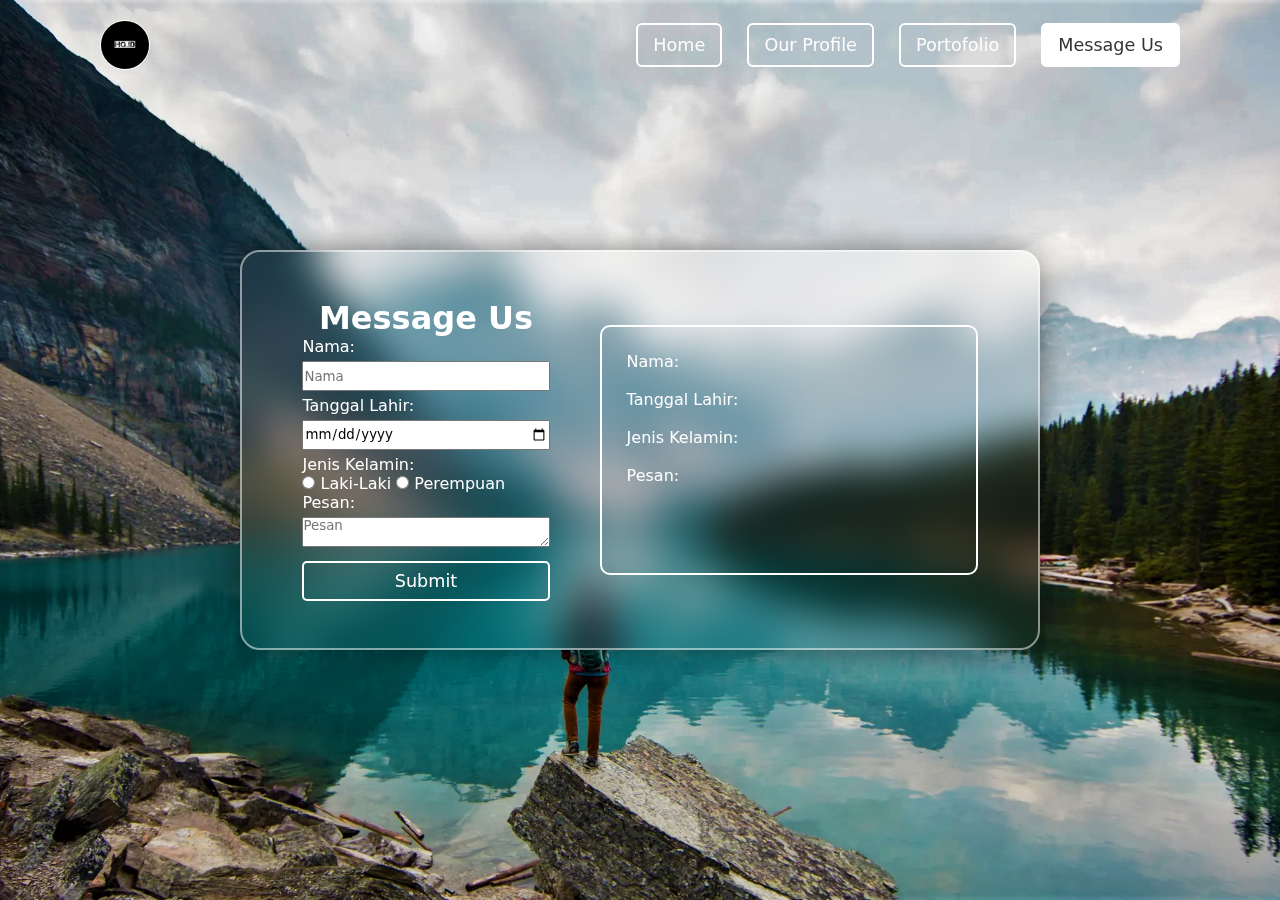
==== message.html @ 91d3b761 "Add files via upload" ====
<!DOCTYPE html>
<html lang="en">
<head>
    <meta charset="UTF-8">
    <meta http-equiv="X-UA-Compatible" content="IE=edge">
    <meta name="viewport" content="width=device-width, initial-scale=1.0">
    <title>HQ ID Official Website - Message Us</title>
    <link rel="stylesheet" href="../css/message.css"/>
</head>
<body>
    <header>
        <img class="logo" src="../img/logo.jpeg" alt="logo"/>
        <input type="checkbox" id="toggle">
        <label for="toggle" class="toggle">
            <span class="bar"></span>
            <span class="bar"></span>
            <span class="bar"></span>
        </label>
        <nav class="navbar">
            <a href="index.html">Home</a>
            <a href="profile.html">Our Profile</a>
            <a href="portofolio.html">Portofolio</a>
            <a href="#" class="actived">Message Us</a>
        </nav>
    </header>

    <div class="form-section" id="form-section">
        <form name="message-form" class="message-us" onsubmit="return validateForm()">
            <h2>Message Us</h2>
            Nama: 
            <input class="input-box" placeholder="Nama" id="input-nama" type="text" name="full-name"/>
            <br>

            Tanggal Lahir: 
            <input class="input-box" type="date" name="birth-date"/>
            <br>

            Jenis Kelamin: 
            <br>
            <input type="radio" id="male" name="gender" value="Laki-Laki"/>
            <label for="male">Laki-Laki</label>
            <input type="radio" id="female" name="gender" value="Perempuan"/>
            <label for="female">Perempuan</label>
            <br>

            Pesan: 
            <br>
            <textarea class="input-box" placeholder="Pesan" name="messages"></textarea>
            <br>

            <input class="submit" type="submit" value="Submit" id="kirim"/>
        </form>
        <script src="../js/form.js"></script>

        <div class="form-output">
            <p>Nama: <span id="sender-full-name"></span></p>
            <br>
            <p>Tanggal Lahir: <span id="sender-birth-date"></span></p>
            <br>
            <p>Jenis Kelamin: <span id="sender-gender"></span></p>
            <br>
            <p>Pesan: <span id="sender-messages"></span></p>
        </div>
    </div>

    <script src="../js/script.js"></script>
    
</body>
</html>
---- css/message.css ----
* {
    margin: 0;
    padding: 0;
    box-sizing:border-box;
    font-family:system-ui, -apple-system, BlinkMacSystemFont, 'Segoe UI', Roboto, Oxygen, Ubuntu, Cantarell, 'Open Sans', 'Helvetica Neue', sans-serif;
}

body {
    display: flex;
    justify-content: center;
    align-items: center;
    min-height: 100vh;
    background: url('/img/bga.jpg') no-repeat;
    background-size: cover;
    background-position: center;
}

header {
    position: fixed;
    top: 0;
    left: 0;
    width: 100%;
    padding: 20px 100px;
    display: flex;
    justify-content: space-between;
    align-items: center;
    z-index: 99;
}

.logo {
    border: 1px solid white;
    border-radius: 50px;
    -webkit-border-radius: 50px;
    -moz-border-radius: 50px;
    -ms-border-radius: 50px;
    -o-border-radius: 50px;
    width: 50px;
    height: 50px;
}

.navbar a{
    position: relative;
    font-size: 1.1em;
    color: rgb(255, 253, 253);
    border: 2px solid #fff;
    border-radius: 6px;
    text-decoration: none;
    font-weight: 500;
    margin-left: 20px;
    padding: 10px 15px 10px 15px;
}

.navbar a:hover {
    color: #333;
    background-color: #fff;
    border-radius: 6px;
    transition: .5s ease-in-out;
}

.actived {
    color: #333!important;
    background-color: #fff !important;
}

.form-section {
    display: flex;
    justify-content: center;
    align-items: center;
    color: white;
    padding: 20px;
    position: relative;
    width: 800px;
    height: 400px;
    background: transparent;
    border: 2px solid rgba(255,255,255,.5);
    border-radius: 20px;
    backdrop-filter: blur(20px);
    box-shadow: 0 0 30px rgba(0, 0, 0, .5);
    font-weight: 500;
    overflow: hidden;
}

.form-section h2 {
    font-size: 2em;
    color: #fff;
    text-align: center;
}

.form-output {
    position: relative;
    margin-left: 50px;
    width: 50%;
    border: 2px solid white;
    overflow: scroll;
    height: 250px;
    display: flex;
    flex-direction: column;
    align-items: flex-start;
    border-radius: 10px;
    padding: 25px;
}

.input-box {
    position: relative;
    width: 100%;
    height: 30px;
    margin-top: 5px;
    margin-bottom: 5px;
    
}

.submit {
    font-size: 1.1em;
    font-weight: 500;
    color: #fff;
    width: 100%;
    height: 40px;
    margin-top: 5px;
    background-color: transparent;
    border: 2px solid white;
    outline: none;
    border-radius: 5px;
    cursor: pointer
}

.submit:hover {
    color: #333;
    background-color: #fff;
    transition: .5s;
    -webkit-transition: .5s;
    -moz-transition: .5s;
    -ms-transition: .5s;
    -o-transition: .5s;
}

@media screen and (max-width:935px) {
    header {
        padding: 0 2em;
        padding-bottom: 10px;
    }

    img {
        margin-top: 10px;
    }

    nav {
        padding: 0 20px;
    }
}

@media screen and (max-width:1200px) {
    .hero {
        margin-left: 50px;
        font-size: .8em;
    }

    .btnProfile-popup {
        width: 110px;
        height: 45px;

    }
}

@media screen and (max-width:675px) {    
    header {
        /* background-color: #bebbbb81;
        border: 2px solid rgba(255,255,255,.5);
        box-shadow: 0 0 30px rgba(0, 0, 0, .5); */
        background-color: #333;
        padding-bottom: px;
    }
    
    .navbar {
        background: #333;
        /* background-color: #bebbbb81; */
        /* border-top: none;
        border: 2px solid rgba(255,255,255,.5);
        box-shadow: 0 0 30px rgba(0, 0, 0, .5); */
        display: grid;
        position: absolute;
        padding-left: 0px;
        padding-right: 100px;
        width: 100%;
        top: 70px;
        left: 0;
        transform: translateY(-150%);
        z-index: -1;
        transition: .6s;
}

    .navbar a {
    padding: 10px 10px 10px 20px;
    margin: 10px;
    border: none;
}

    img {
        margin-top: 15px;
        margin-left: -10px;
    }

    .hero {
        width: 75%;
        left: 10px;
        font-size: 10px;
        margin-right: 0;
    }
    
    .form-section {
        display: flex;
        flex-direction: column;
        align-items: none;
        justify-content:flex-start;
        width: 100%;
        height: 95vh;
        top: 60px;
        border-radius: 0;
        border: none;
}

.form-output {
    width: 100%;
    height: 200px;
    display: flex;
    flex-direction: column;
    align-items: flex-start;
    margin-left: 0;
    top: 30px;
    padding: 10px;
}

.submit {
    font-size: 1em;
    font-weight: 500;
    color: #fff;
    width: 100%;
    height: 40px;
}

.toggle {
    display: flex;
    flex-direction: column;
    justify-content: end;
    height: min-content;
    margin: 18px -10px 0 0;
    cursor: pointer;
}

.bar {
    width: 40px;
    height: 5px;
    margin-bottom: 10px;
    background-color: #fff;
    border-radius: 10%;
    transition: .4s;
}

.btnProfile-popup {
    width: 100px;
    height: 40px;
}


}

#toggle {
    display: none;
}

input:checked ~ .navbar {
    transform: translateY(0);
    -webkit-transform: translateY(0);
    -moz-transform: translateY(0);
    -ms-transform: translateY(0);
    -o-transform: translateY(0);
}
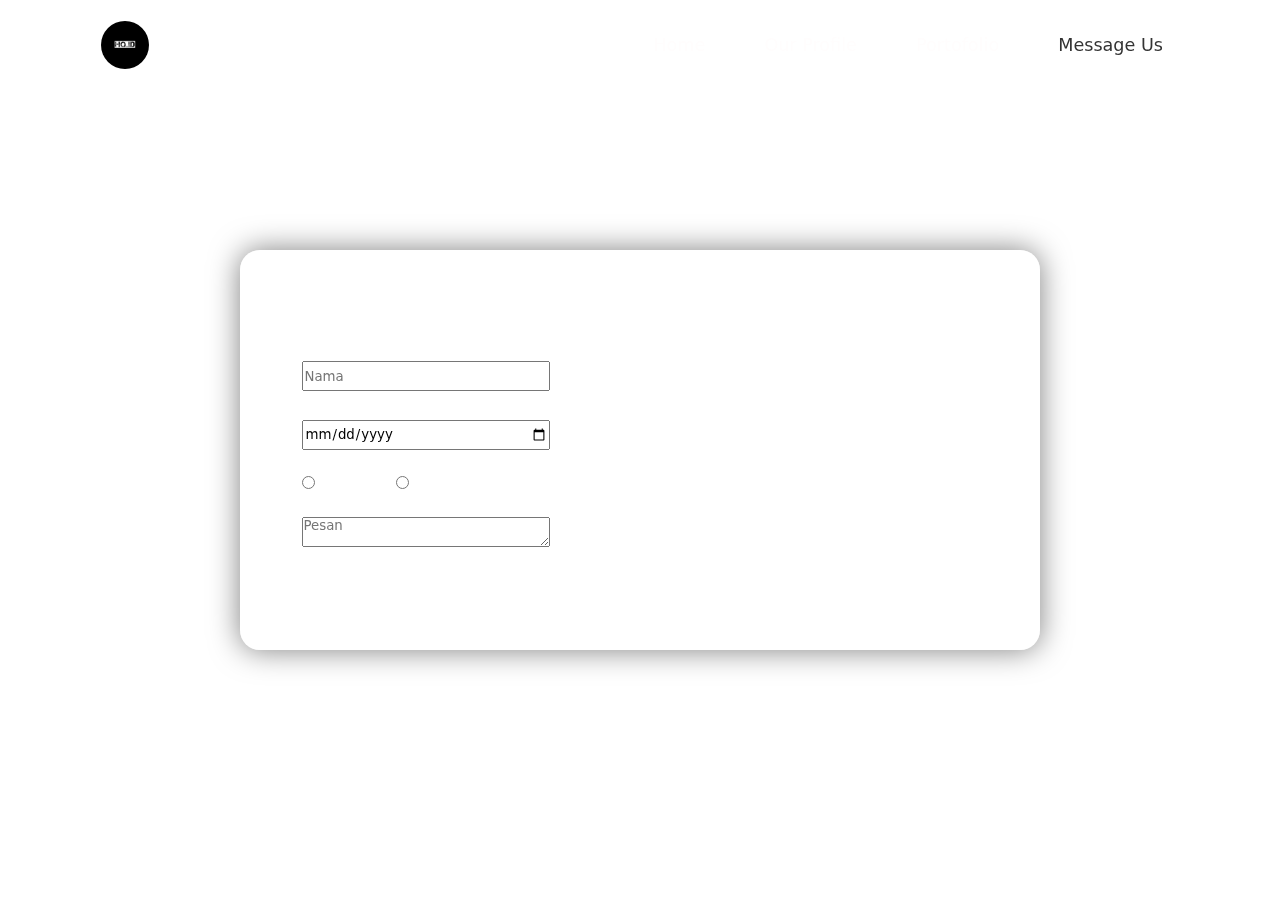
==== commit 2f009737: "Update message.html" ====
--- a/message.html
+++ b/message.html
@@ -5,11 +5,11 @@
     <meta http-equiv="X-UA-Compatible" content="IE=edge">
     <meta name="viewport" content="width=device-width, initial-scale=1.0">
     <title>HQ ID Official Website - Message Us</title>
-    <link rel="stylesheet" href="../css/message.css"/>
+    <link rel="stylesheet" href="message.css"/>
 </head>
 <body>
     <header>
-        <img class="logo" src="../img/logo.jpeg" alt="logo"/>
+        <img class="logo" src="logo.jpeg" alt="logo"/>
         <input type="checkbox" id="toggle">
         <label for="toggle" class="toggle">
             <span class="bar"></span>
@@ -50,7 +50,7 @@
 
             <input class="submit" type="submit" value="Submit" id="kirim"/>
         </form>
-        <script src="../js/form.js"></script>
+        <script src="form.js"></script>
 
         <div class="form-output">
             <p>Nama: <span id="sender-full-name"></span></p>
@@ -63,7 +63,7 @@
         </div>
     </div>
 
-    <script src="../js/script.js"></script>
+    <script src="script.js"></script>
     
 </body>
-</html>+</html>
--- a/message.css
+++ b/message.css
@@ -0,0 +1,276 @@
+* {
+    margin: 0;
+    padding: 0;
+    box-sizing:border-box;
+    font-family:system-ui, -apple-system, BlinkMacSystemFont, 'Segoe UI', Roboto, Oxygen, Ubuntu, Cantarell, 'Open Sans', 'Helvetica Neue', sans-serif;
+}
+
+body {
+    display: flex;
+    justify-content: center;
+    align-items: center;
+    min-height: 100vh;
+    background: url('/img/bga.jpg') no-repeat;
+    background-size: cover;
+    background-position: center;
+}
+
+header {
+    position: fixed;
+    top: 0;
+    left: 0;
+    width: 100%;
+    padding: 20px 100px;
+    display: flex;
+    justify-content: space-between;
+    align-items: center;
+    z-index: 99;
+}
+
+.logo {
+    border: 1px solid white;
+    border-radius: 50px;
+    -webkit-border-radius: 50px;
+    -moz-border-radius: 50px;
+    -ms-border-radius: 50px;
+    -o-border-radius: 50px;
+    width: 50px;
+    height: 50px;
+}
+
+.navbar a{
+    position: relative;
+    font-size: 1.1em;
+    color: rgb(255, 253, 253);
+    border: 2px solid #fff;
+    border-radius: 6px;
+    text-decoration: none;
+    font-weight: 500;
+    margin-left: 20px;
+    padding: 10px 15px 10px 15px;
+}
+
+.navbar a:hover {
+    color: #333;
+    background-color: #fff;
+    border-radius: 6px;
+    transition: .5s ease-in-out;
+}
+
+.actived {
+    color: #333!important;
+    background-color: #fff !important;
+}
+
+.form-section {
+    display: flex;
+    justify-content: center;
+    align-items: center;
+    color: white;
+    padding: 20px;
+    position: relative;
+    width: 800px;
+    height: 400px;
+    background: transparent;
+    border: 2px solid rgba(255,255,255,.5);
+    border-radius: 20px;
+    backdrop-filter: blur(20px);
+    box-shadow: 0 0 30px rgba(0, 0, 0, .5);
+    font-weight: 500;
+    overflow: hidden;
+}
+
+.form-section h2 {
+    font-size: 2em;
+    color: #fff;
+    text-align: center;
+}
+
+.form-output {
+    position: relative;
+    margin-left: 50px;
+    width: 50%;
+    border: 2px solid white;
+    overflow: scroll;
+    height: 250px;
+    display: flex;
+    flex-direction: column;
+    align-items: flex-start;
+    border-radius: 10px;
+    padding: 25px;
+}
+
+.input-box {
+    position: relative;
+    width: 100%;
+    height: 30px;
+    margin-top: 5px;
+    margin-bottom: 5px;
+    
+}
+
+.submit {
+    font-size: 1.1em;
+    font-weight: 500;
+    color: #fff;
+    width: 100%;
+    height: 40px;
+    margin-top: 5px;
+    background-color: transparent;
+    border: 2px solid white;
+    outline: none;
+    border-radius: 5px;
+    cursor: pointer
+}
+
+.submit:hover {
+    color: #333;
+    background-color: #fff;
+    transition: .5s;
+    -webkit-transition: .5s;
+    -moz-transition: .5s;
+    -ms-transition: .5s;
+    -o-transition: .5s;
+}
+
+@media screen and (max-width:935px) {
+    header {
+        padding: 0 2em;
+        padding-bottom: 10px;
+    }
+
+    img {
+        margin-top: 10px;
+    }
+
+    nav {
+        padding: 0 20px;
+    }
+}
+
+@media screen and (max-width:1200px) {
+    .hero {
+        margin-left: 50px;
+        font-size: .8em;
+    }
+
+    .btnProfile-popup {
+        width: 110px;
+        height: 45px;
+
+    }
+}
+
+@media screen and (max-width:675px) {    
+    header {
+        /* background-color: #bebbbb81;
+        border: 2px solid rgba(255,255,255,.5);
+        box-shadow: 0 0 30px rgba(0, 0, 0, .5); */
+        background-color: #333;
+        padding-bottom: px;
+    }
+    
+    .navbar {
+        background: #333;
+        /* background-color: #bebbbb81; */
+        /* border-top: none;
+        border: 2px solid rgba(255,255,255,.5);
+        box-shadow: 0 0 30px rgba(0, 0, 0, .5); */
+        display: grid;
+        position: absolute;
+        padding-left: 0px;
+        padding-right: 100px;
+        width: 100%;
+        top: 70px;
+        left: 0;
+        transform: translateY(-150%);
+        z-index: -1;
+        transition: .6s;
+}
+
+    .navbar a {
+    padding: 10px 10px 10px 20px;
+    margin: 10px;
+    border: none;
+}
+
+    img {
+        margin-top: 15px;
+        margin-left: -10px;
+    }
+
+    .hero {
+        width: 75%;
+        left: 10px;
+        font-size: 10px;
+        margin-right: 0;
+    }
+    
+    .form-section {
+        display: flex;
+        flex-direction: column;
+        align-items: none;
+        justify-content:flex-start;
+        width: 100%;
+        height: 95vh;
+        top: 60px;
+        border-radius: 0;
+        border: none;
+}
+
+.form-output {
+    width: 100%;
+    height: 200px;
+    display: flex;
+    flex-direction: column;
+    align-items: flex-start;
+    margin-left: 0;
+    top: 30px;
+    padding: 10px;
+}
+
+.submit {
+    font-size: 1em;
+    font-weight: 500;
+    color: #fff;
+    width: 100%;
+    height: 40px;
+}
+
+.toggle {
+    display: flex;
+    flex-direction: column;
+    justify-content: end;
+    height: min-content;
+    margin: 18px -10px 0 0;
+    cursor: pointer;
+}
+
+.bar {
+    width: 40px;
+    height: 5px;
+    margin-bottom: 10px;
+    background-color: #fff;
+    border-radius: 10%;
+    transition: .4s;
+}
+
+.btnProfile-popup {
+    width: 100px;
+    height: 40px;
+}
+
+
+}
+
+#toggle {
+    display: none;
+}
+
+input:checked ~ .navbar {
+    transform: translateY(0);
+    -webkit-transform: translateY(0);
+    -moz-transform: translateY(0);
+    -ms-transform: translateY(0);
+    -o-transform: translateY(0);
+}   